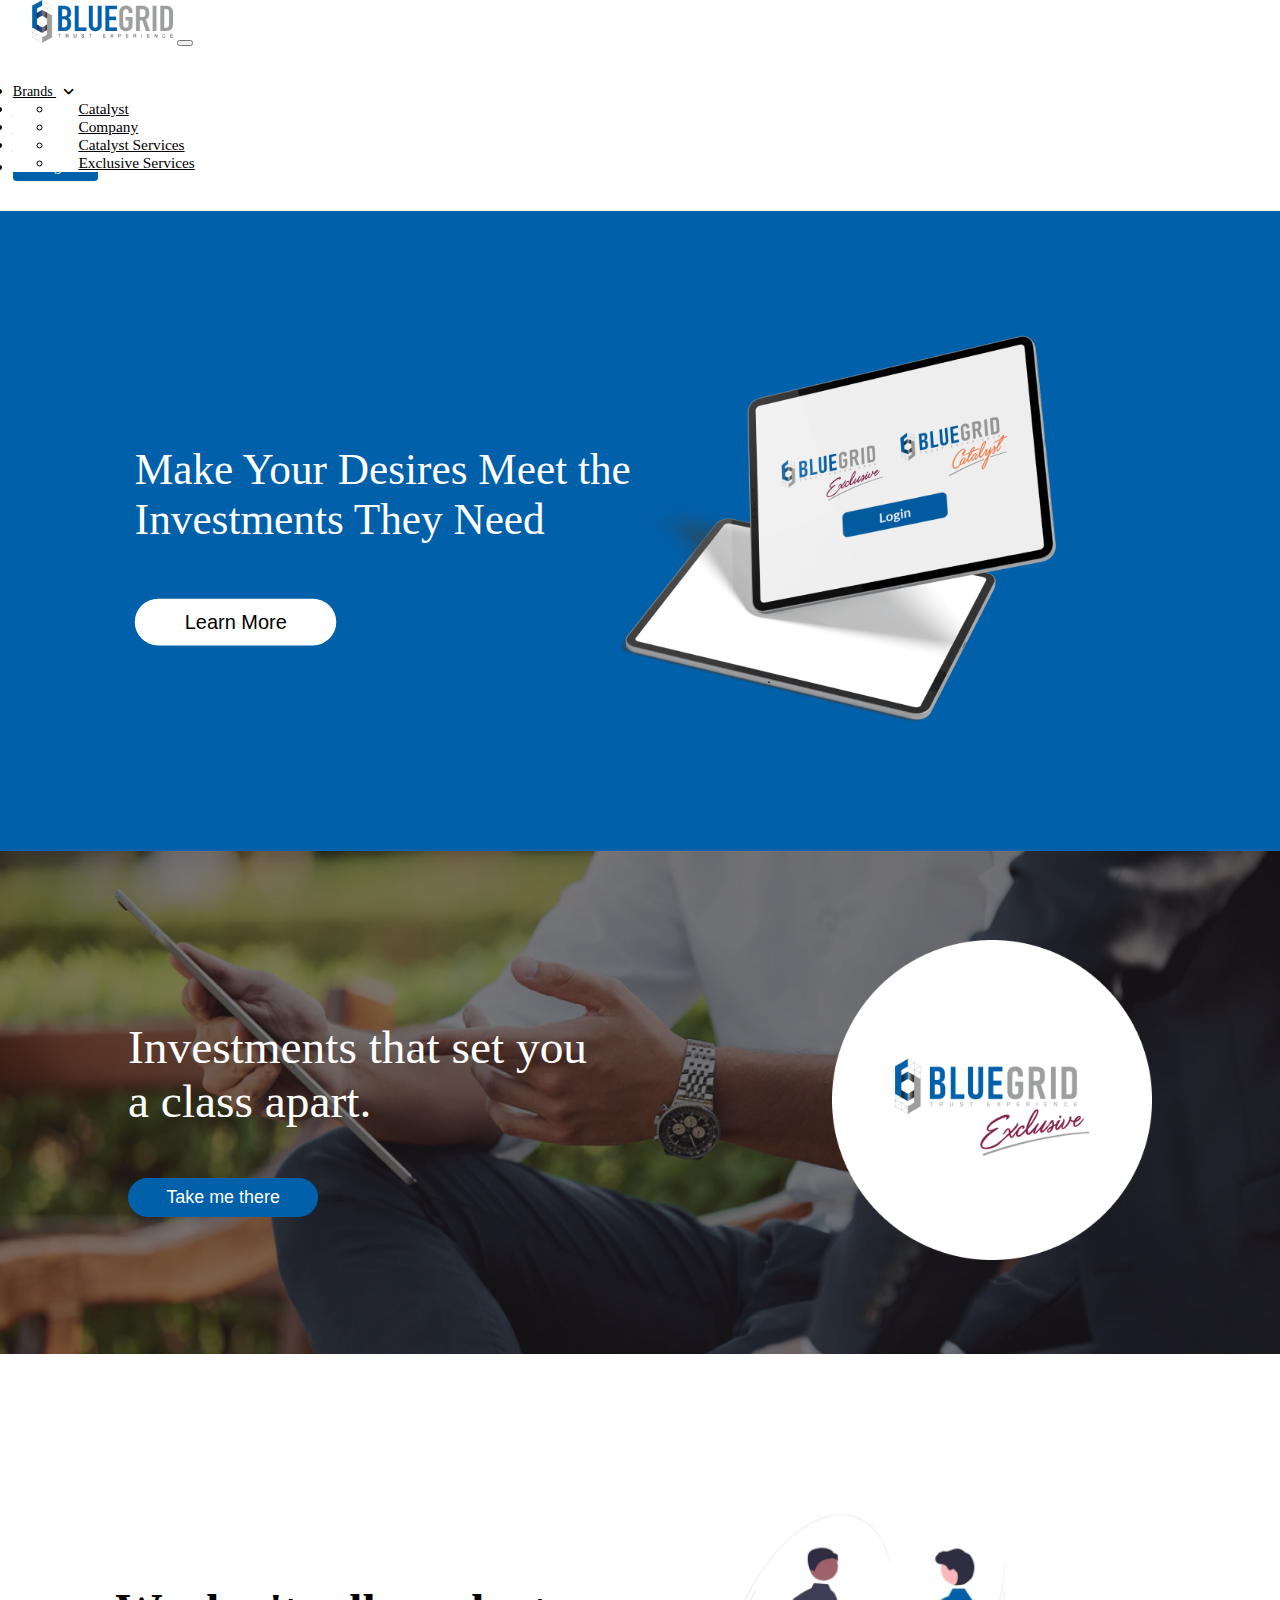
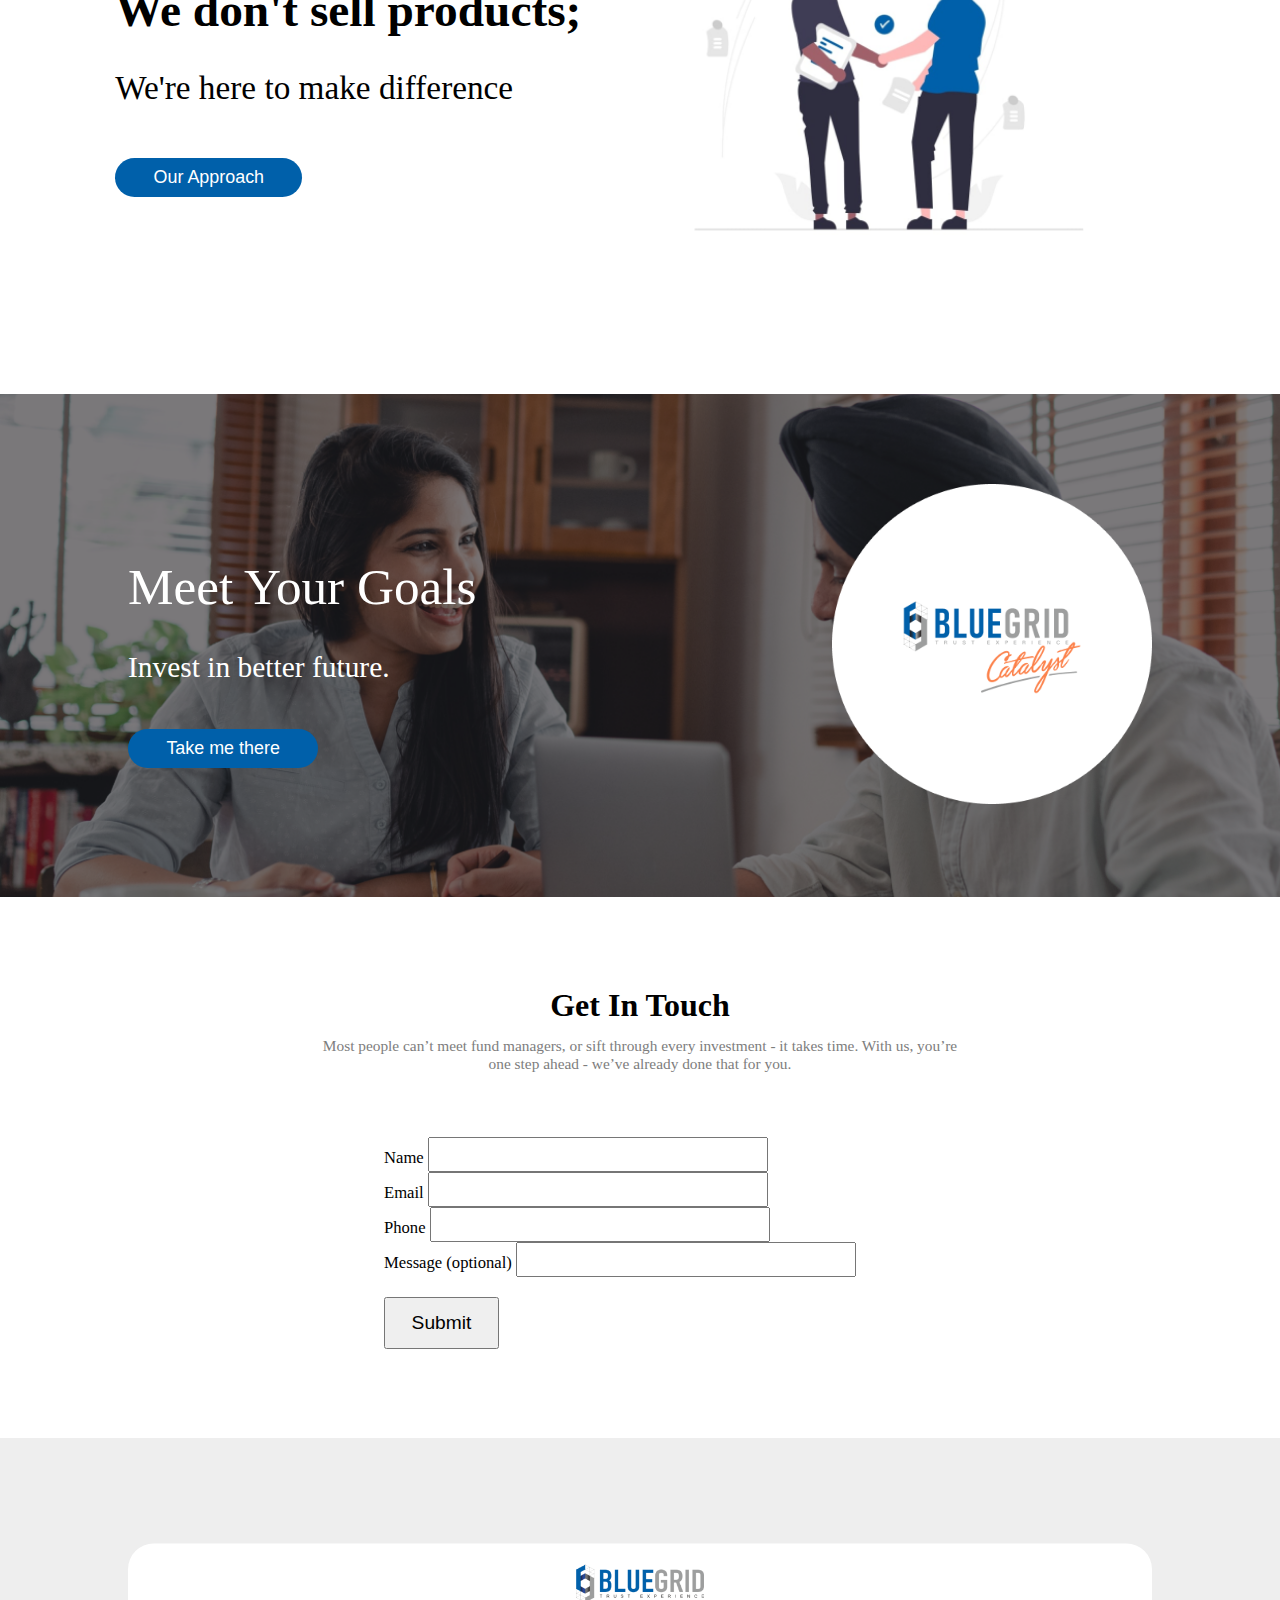
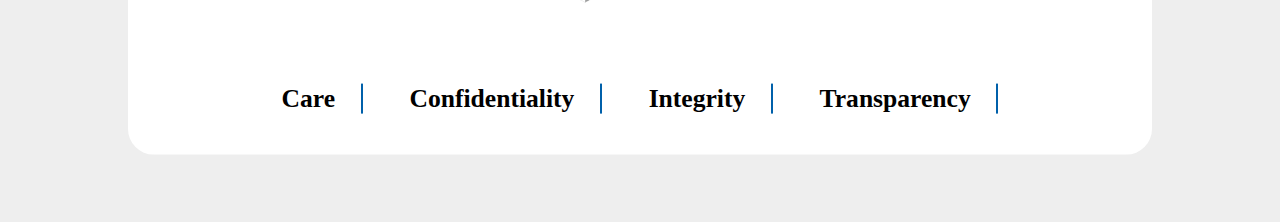
==== index.html @ 49df59da "first commit" ====
<!doctype html>
<html lang="en">
  <head>
    <meta charset="utf-8">
    <meta name="viewport" content="width=device-width, initial-scale=1">
    <title>BlueGrid</title>
    <link rel="stylesheet" href="https://cdnjs.cloudflare.com/ajax/libs/font-awesome/6.1.1/css/all.min.css">
    <link href="https://cdn.jsdelivr.net/npm/bootstrap@5.2.0-beta1/dist/css/bootstrap.min.css" rel="stylesheet" integrity="sha384-0evHe/X+R7YkIZDRvuzKMRqM+OrBnVFBL6DOitfPri4tjfHxaWutUpFmBp4vmVor" crossorigin="anonymous">
    <link rel="preconnect" href="https://fonts.googleapis.com">
    <link rel="preconnect" href="https://fonts.gstatic.com" crossorigin>
    <link href="https://fonts.googleapis.com/css2?family=Poppins:wght@400;500;600&family=Roboto:wght@400;500;700&display=swap" rel="stylesheet">
    <link rel="stylesheet" href="style.css">
  </head>
  <body>
  
    <nav class="navbar navbar-expand-lg navbar-light bg-light " style="background-color: white;">
        <div class="container-fluid">
          <a class="navbar-brand" href="index.html"><img src="logo.png" alt=""></a>
          <button class="navbar-toggler" type="button" data-bs-toggle="collapse" data-bs-target="#navbarSupportedContent" aria-controls="navbarSupportedContent" aria-expanded="false" aria-label="Toggle navigation">
            <span class="navbar-toggler-icon"></span>
          </button>
          <div class="collapse navbar-collapse" id="navbarSupportedContent">
            <ul class="navbar-nav ms-auto mb-2 mb-lg-0">
              <li class="nav-item dropdown">
                <a class="nav-link dropsetone" data-bs-toggle="dropdown" aria-current="page" href="#">Brands <i style="font-size: 1vw;padding-left: 0.5vw;" class="fa-solid fa-angle-down"></i></a>
                <ul class="dropdown-menu drop-menu dropone">
                  <li> <a class="dropdown-item" style="font-size: 1.2vw" href="pagethree.html"> Catalyst </a></li>
                  <li> <a class="dropdown-item" style="font-size: 1.2vw" href="pagetwo.html"> Exclusive </a></li>
                </ul>
              </li>
              <li class="nav-item dropdown">
                <a class="nav-link" data-bs-toggle="dropdown" href="#">About <i style="font-size: 1vw;padding-left: 0.5vw;" class="fa-solid fa-angle-down"></i></a>
                <ul class="dropdown-menu drop-menu">
                  <li> <a class="dropdown-item" style="font-size: 1.2vw" href="pagefive.html"> Company </a></li>
                  <li> <a class="dropdown-item" style="font-size: 1.2vw" href="pageeight.html"> Founder </a></li>
                </ul>
              </li>
              <li class="nav-item dropdown">
                <a class="nav-link" data-bs-toggle="dropdown" href="#">Services <i style="font-size: 1vw;padding-left: 0.5vw;" class="fa-solid fa-angle-down"></i></a>
                <ul class="dropdown-menu drop-menu">
                  <li> <a class="dropdown-item" style="font-size: 1.2vw" href="pagesix.html"> Catalyst Services </a></li>
                  <li> <a class="dropdown-item" style="font-size: 1.2vw" href="pageseven.html"> Exclusive Services </a></li>
                </ul>
              </li>
              <li class="nav-item">
                <a class="nav-link" href="pagefour.html">Get in Touch</a>
              </li>
              
              <li class="nav-item" style="margin-top: 0.3vw;">
                <a id="navbtn" href="#">Login</a>
              </li>
            </ul>

          </div>
        </div>
      </nav>


      <div class="home-section-one">
        <div class="hero-element">
          <h1>Make Your Desires Meet the<br> Investments They Need</h1>
          <button>Learn More</button>
        </div>
        <div class="hero-img">
          <img src="homehero.png" alt="">
        </div>
      </div>


      
     
    <div class="home-section-three-main">
      <div class="home-section-three">
            <div class="home-section-three-con">
              <h1>Investments that set you<br> a class apart.</h1>
              <button style="margin-top: 4%;" id="btnblue">Take me there</button>
            </div>
            <div class="home-section-three-img">
              <img style="width: 25vw;" src="img/ec.png" alt="">
            </div>
      </div>
    </div>  

      <div class="home-section-two">
        <div class="sectiontwo-element">
          <h1>We don't sell products;</h1>
          <h2>We're here to make difference</h2>
          <button id="btnblue" style="margin-top: 5%;">Our Approach</button>
        </div>
        <div class="sectiontwo-img">
          <img src="sectwoillustration.png" alt="">
        </div>
      </div>

         
    <div class="home-section-four-main">
      <div class="home-section-four">
            <div class="home-section-four-con">
              <h1>Meet Your Goals</h1>
              <h2>Invest in better future.</h2>
              <button style="margin-top: 6%;" id="btnblue">Take me there</button>
            </div>
            <div class="home-section-four-img">
              <img style="width: 25vw;" src="img/cc.png" alt="">
            </div>
      </div>
    </div>  
      
      <div class="ptwo-section-seven">
        <div>
         <h1>Get In Touch</h1>
         <p>Most people can’t meet fund managers, or sift through every investment - it takes time.
 
           With us, you’re one step ahead - we’ve already done that for you.</p>
        </div>
        <form>
         <div class="mb-3">
           <label for="exampleInputEmail1" class="form-label" style="font-size: 1.3vw;">Name</label>
           <input style="font-size: 2vw" type="text" class="form-control" id="exampleInputEmail1" aria-describedby="emailHelp">
         </div>
         <div class="mb-3">
           <label for="exampleInputPassword1" class="form-label" style="font-size: 1.3vw;">Email</label>
           <input style="font-size: 2vw" type="email" class="form-control" id="exampleInputPassword1">
         </div>
         <div class="mb-3">
          <label for="exampleInputPassword1" class="form-label" style="font-size: 1.3vw;">Phone</label>
          <input style="font-size: 2vw" type="number" class="form-control" id="exampleInputPassword1">
        </div>
        <div class="mb-3">
          <label for="exampleInputPassword1" class="form-label" style="font-size: 1.3vw;">Message (optional)</label>
          <input style="font-size: 2vw" type="text" class="form-control" id="exampleInputPassword1">
        </div>
         
         <button type="submit" style="font-size: 1.5vw;padding: 1vw 2vw 1vw 2vw; margin-top: 4%;" class="btn btn-primary">Submit</button>
       </form>
       </div>

      <footer>
        <div class="footer-white">
          <img src="logo.png" alt="">
          <div class="footer-elements">
            <h3>Care</h3>
            <h3>Confidentiality</h3>
            <h3>Integrity</h3>
            <h3>Transparency</h3>
          </div>
        </div>
      </footer>
      
    <script src="https://cdn.jsdelivr.net/npm/bootstrap@5.2.0-beta1/dist/js/bootstrap.bundle.min.js" integrity="sha384-pprn3073KE6tl6bjs2QrFaJGz5/SUsLqktiwsUTF55Jfv3qYSDhgCecCxMW52nD2" crossorigin="anonymous"></script>


    <script src="main.js" type="text/javascript"></script>
  </body>
</html>
---- style.css ----
body{
    margin: 0;
    padding: 0;
    overflow-x: hidden;
}
.navbar-nav{
    padding: 1.5vw 1vw 1.5vw 1vw;
}
.navbar-nav a{
    font-size: 1.1vw;
    margin-right: 1vw;
    color: black;
}
#navbtn{
    margin-bottom: -5%;
    background-color: #0060AA;
    color: white;
    padding: 0.5vw 2vw 0.5vw 2vw;
    text-decoration: none;
    border-radius: 0.3vw;
}


.navbar-brand img{
    width: 11vw;
    margin-left: 2.5vw;
}
.drop-menu{
    background-color: #ffffff;
    position: absolute;
    border-radius: 0px;
}
.dropsetone:hover .dropone{
    display: block;
}

.home-section-one{
    background-color: #0060AA;    
    display: flex;
    align-items: center;
    width: 100%;
    padding-left: 15%;
    height: 50vw;
}
.hero-element{
    transform: scale(1.3,1.3);
}
.hero-element h1{
    color: white;
    font-weight: 500;
    font-size: 2.6vw;
}
.hero-element button{
    background-color: white;
    border-radius: 2vw;
    padding: 0.7vw 3vw 0.7vw 3vw;
    border: none;
    font-size: 1.2vw;
    margin-top: 5%;
}
.dropdown-item{
    padding: 1vw 2vw 1vw 2vw;
}
.hero-img img{
    width: 40vw;
    transform: scale(1.3,1.3);
}

.home-section-two{
    display: flex;
    align-items: center;
    width: 100%;
    padding-left: 9%;
    height: 50vw;
}
.sectiontwo-element h1{
    font-size: 3.7vw;
}
.sectiontwo-element h2{
    font-size: 2.6vw;
    font-weight: 400;
}
.sectiontwo-img img{
    width: 40vw;
    margin-left: 10%;
}
.home-section-three-main{
    background-image: url("img/h1img.png");
    background-size: cover;
}
.home-section-three{
    display: flex;
    justify-content: space-between;
    width: 80%;
    align-items: center;
    margin: auto;
    padding: 7vw 0vw 7vw 0vw;
}
.home-section-three-con h1{ 
    font-size: 3.7vw;
    font-weight: 500;
    color: white;
}


.home-section-four-main{
    background-image: url("img/h2img.png");
    background-size: cover;
}
.home-section-four{
    display: flex;
    justify-content: space-between;
    width: 80%;
    align-items: center;
    margin: auto;
    padding: 7vw 0vw 7vw 0vw;
}
.home-section-four-con h1{ 
    font-size: 4vw;
    font-weight: 500;
    color: white;
}
.home-section-four-con h2{ 
    font-size: 2.3vw;
    font-weight: 400;
    color: white;

}


#btnblue{
    background-color: #0060AA;
    color: white;
    border-radius: 2vw;
    padding: 0.7vw 3vw 0.7vw 3vw;
    border: none;
    font-size: 1.4vw;
    margin-top: 1.5%;
}
footer{
    background-color: #EEEEEE;
    width: 100%;
    height: 30vw;
}
.footer-white{
    background-color: white;
    width: 80%;
    height: 55%;
    margin: auto;
    transform: translateY(50%);
    border-radius: 2vw;
}
.footer-white img{
    margin-left: 50%;
    transform: translateX(-50%);
    width: 10vw;
    margin-top: 2%;
}
.footer-elements{
    display:flex;
    justify-content: space-between;
    width: 70%;
    margin: auto;
    margin-top: 5%;
}
.footer-elements h3{
    font-size: 2vw;
    border-right: 0.2vw solid #0060AA;
    padding-right: 2vw;
}

/*=============================PAGE TWO=================*/

.ptwo-section-one{
    display: flex;
    align-items: center;
    height: 50vw;
}
.ptwo-one-elements{
    margin-left: 5%;
}
.ptwo-img-one img{
    width: 35vw;
}
.ptwo-one-elements h1{
    font-size: 2.8vw;
    line-height: 4.5vw;
}

.ptwo-section-four{
    display: flex;
    align-items: center;
    height: 50vw;
    margin-left: 15%;
}
.ptwo-section-four-elements h1{
    font-size: 3vw;
    font-weight: 700;
    font-family: "Poppins";
}
.ptwo-section-four-elements p{
    font-size: 1.4vw;
    font-weight: 400;
    font-family: "Poppins";
}
.ptwo-section-four-img img{
    width: 20vw;
    margin-left: 45%;
}

.ptwo-section-five{
    display: flex;
    margin: 0;
    align-items: center;
}
.ptwo-section-five-img img{
    width: 50vw;
    margin: 0;
}
.ptwo-section-five-elements{
    margin-left: 5%;
}
.ptwo-section-five-elements svg{
    width: 30vw;
    margin-left: 12%;
}

.ptwo-section-seven{
    text-align: center;
    padding-top: 7%;
    padding-bottom: 7%;
}

.ptwo-section-seven form{
    width: 40%;
    text-align: left;
    margin: auto;
    margin-top: 5%;
}

.ptwo-section-seven h1{
    font-size: 2.5vw;
    margin: auto;
}
.ptwo-section-seven p{
    font-size: 1.2vw;
    width: 50%;
    color: #7d7d7d;
    margin: auto;
    padding-top: 1vw;
}


/*===================PAGE THREEE======================*/

.p3-section-one{
    background-image: url(img/p3headimg.png);
    background-size: cover;
    padding-top: 20%;
    padding-left: 8%;
    padding-bottom: 7%;
}
.p3-section-one h1{
    color: white;
    font-size: 4.5vw;
}
.p3-section-one h3{
    color: white;
    font-size: 3.1vw;
    font-weight: 400;
}

.p3-section-two{
    display: flex;
    justify-content: space-around;
    align-items: center;
    height: 55vw;
    width: 80%;
    margin-left: 10%;
}
.p3-two-elements h1{
    font-size: 3vw;
    margin-top: -10%;
    font-weight: 700;
    font-family: "Poppins";
}
.p3-two-elements p{
    font-size: 1.4vw;
    margin-top: 5%;
    font-family: "Poppins";
    font-weight: 400;
}

.p3-two-img img{
    width: 20vw;
}

.p3-section-three{
    display: flex;
    align-items: center;
}
.p3-three-elements svg{
    margin-left: 10%;
    z-index: 100;
    width: 35vw;
}
.p3-three-elements{
    margin-top: 15%;
    margin-bottom: 20%;
}
.p3-three-img{
    z-index: -1;
    width: 80%;
   
}
.p3-three-img img{
    width: 100%;
    height: 100vh;
}
.p3-section-four{
    background-image: url(img/p3footimg.png);
    background-size: cover;
    padding-bottom: 25%;
    padding-left: 8%;
    padding-top: 9%;
}
.p3-section-four h1{
    font-size: 3.8vw;
    color: white;
}

/*=============PAGEFOUR==================*/
.p4-section-one{
    height: 42vw;
}
.p4-section-one h1{
    font-size: 3.8vw;
    text-align: center;
    padding-top: 10%;
    font-weight: 700;
}

.p4-section-two{
    display: flex;
    justify-content: space-between;
    width: 100%;
    height: 40vw;
}
.p4-two-elements{
    width: 40%;
    background-color: #F8F8FB;
    padding-left: 5%;
    padding-top: 5%;
}
.p4-two-elements h4{
    font-size: 1vw;
    margin-top: 2vw;
}
.p4-two-elements h1{
    font-size: 2.8vw;
    font-weight: 700;
    margin-bottom: 10%;
}
.p4-two-elements input{
    background: none;
    border: none;
    border-bottom: 0.1vw solid black;
    outline: none;
    width: 80%;
    font-size: 1vw;
}
.p4-two-img{
    background-image: url(img/p4twoimg.png);
    background-size: cover;
    width: 60%;
    padding: 3%;
}
#contactbtn{
    background: none;
    font-size: 1.5vw;
    padding: 0.5vw 2.8vw 0.5vw 2.8vw;
    border: 2px solid black;
    border-radius: 100px;
    margin-top: 10%;
}
.p4-two-img h1{
    font-size: 3.2vw;
    color: white;
}
.p4-two-img h3{
    font-size: 2.4vw;
    color: white;
    font-weight: 400;
}

.p4-section-three{
    display: flex;
    width: 100%;
    align-items: center;
}
.p4-secthree-one{
    width: 45%;
}
.p4-secthree-two{
    width: 55%;
}


.p4-section-four{
    display: flex;
    width: 100%;
    align-items: center;
}
.p4-secfour-one{
    width: 45%;
}
.p4-secfour-one a{
   margin-top: 21%;
   margin-left: 6.8%;
    position: absolute;
    font-size: 1vw;
    color: white;
}
.p4-secfour-two{
    width: 55%;
}

/*==============PAGE FIVE=================*/

.p5-section-one{
    background-color: #0060AA;
    color: white;
    
    
}
.secp5one{
    display: flex;
    align-items: center;
    justify-content: space-between;
    height: 42vw;
    width: 85%;
    margin: auto;
}
.p5-one-elements h1{
    font-size: 3.5vw;
    font-family: "Poppins";

}

.p5-one-elements p{
    font-size: 1.3vw;
    margin-top: 5%;
    font-family: "Poppins";
}
.p5-one-img img{
    width: 40vw;
}

.p5-section-two{
    display: flex;
    height: 49vw;
    align-items: center;
}

.p5-two-img{
    height: 100%;
    width: 50%;
    background-image: url(img/p5twoimg.png);
    background-size: cover;
}
.p5-two-elements{
    margin-left: 5%;
}
.p5-two-elements h1{
    font-size: 3.4vw;
    font-weight: 700;
}
.p5-two-elements p{
    font-size: 1.3vw;
    padding-top: 5%;
    font-family: "Poppins";
}

.p5-section-three{
    background-color: #0060AA;
    
}

.p5-section-three h1{
    font-size: 4vw;
    text-align: center;
    padding-top: 7%;
    color: white;
}

.p5-section-three p{
    font-size: 1.5vw;
    text-align: center;
    padding-bottom: 5%;
    color: white;
}

.p5-section-three h3{
    font-size: 1.5vw;
    text-align: center;
}

.p5-three-one{
    display: flex;
    justify-content: space-between;
    width: 80%;
    margin: auto;
    padding-bottom: 5%;
}
.p5-three-one h3{
   font-size: 1.5vw;
   font-weight: 600;
   margin-top: 5%;
   color: gray;
}
.p5-three-one h1{
    font-size: 3.5vw;
    font-weight: 600;
    color: #0060AA;
 }
.p5-three-one div p{
    font-size: 1.24vw;
    text-align: center;
    margin-top: 6%;
    color: gray;
}
.p5-three-one div{
    background-color: white;
    width: 45%;
    padding: 5% 0% 3% 0%;
    border-radius: 5vw;
}

.p5-three-one svg{
   margin-left: 50%;
   transform: translateX(-50%);
   width: 40%;
}

/*=====================PAGE SIX==========================*/

.p6-section-one{
    display: flex;
    align-items: center;
    justify-content: center;
    padding-bottom: 10%;
}
.p6-one-elements h1{
    font-size: 3.4vw;
    font-weight: 700;
}
.p6-one-elements h2{
    font-size: 2.5vw;
}
.p6-one-img img{
    width: 40vw;
}



.p6-last-one{
    display: flex;
}

.p6-last-one div{
    background-color: #0060AA;
   
    width: 40%;
}

.p6-last-one div h1{
    text-align: center;
    font-size: 1.5vw;
}

.p6-last-one div h4{
    font-size: 1.2vw;
}



/*-===================PAGE SEVEN===============*/

.p7-section-one{
    display: flex;
    align-items: center;
    justify-content: center;
    padding-bottom: 10%;
}
.p7-one-elements h1{
    font-size: 3.4vw;
    font-weight: 700;
}
.p7-one-elements h2{
    font-size: 2.5vw;
}
.p7-one-elements p{
    font-size: 1.5vw;
    margin-top: 5%;
}
.p7-one-img img{
    width: 30vw;
    margin-left: 15%;
}
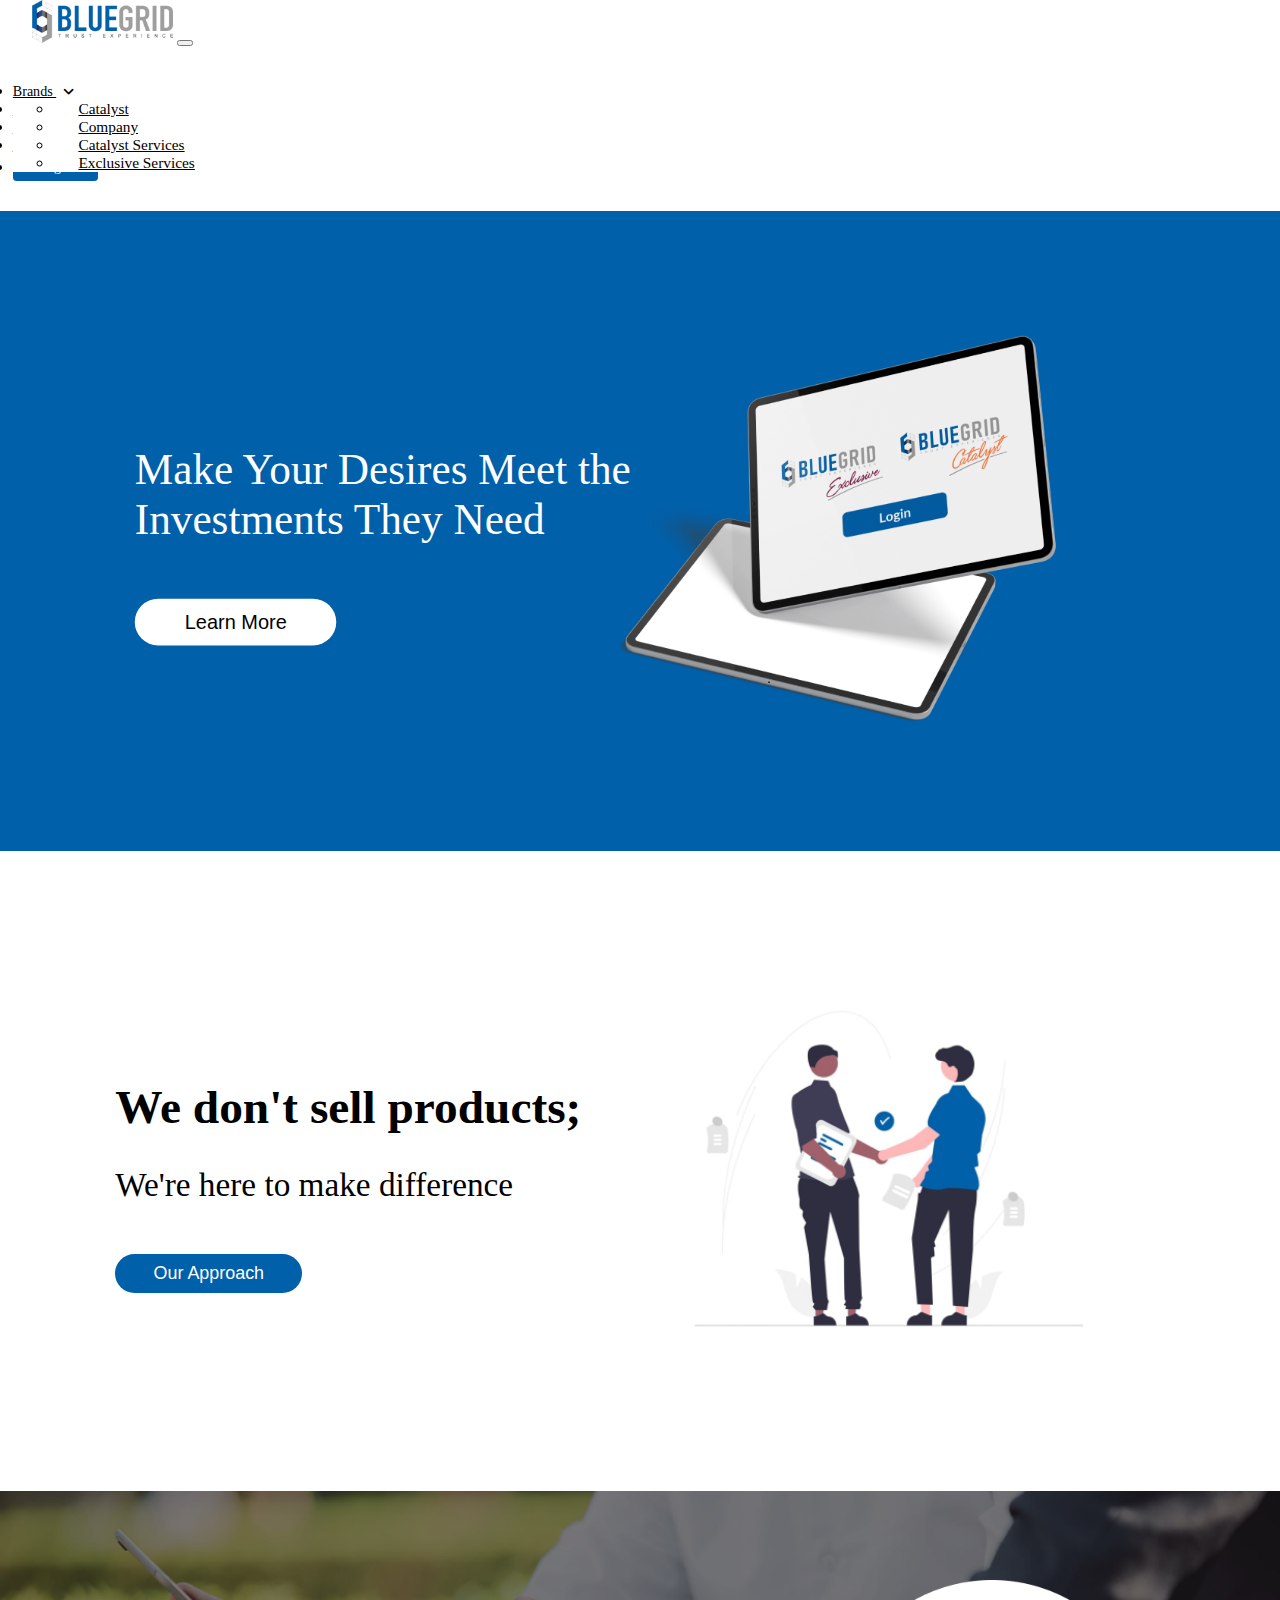
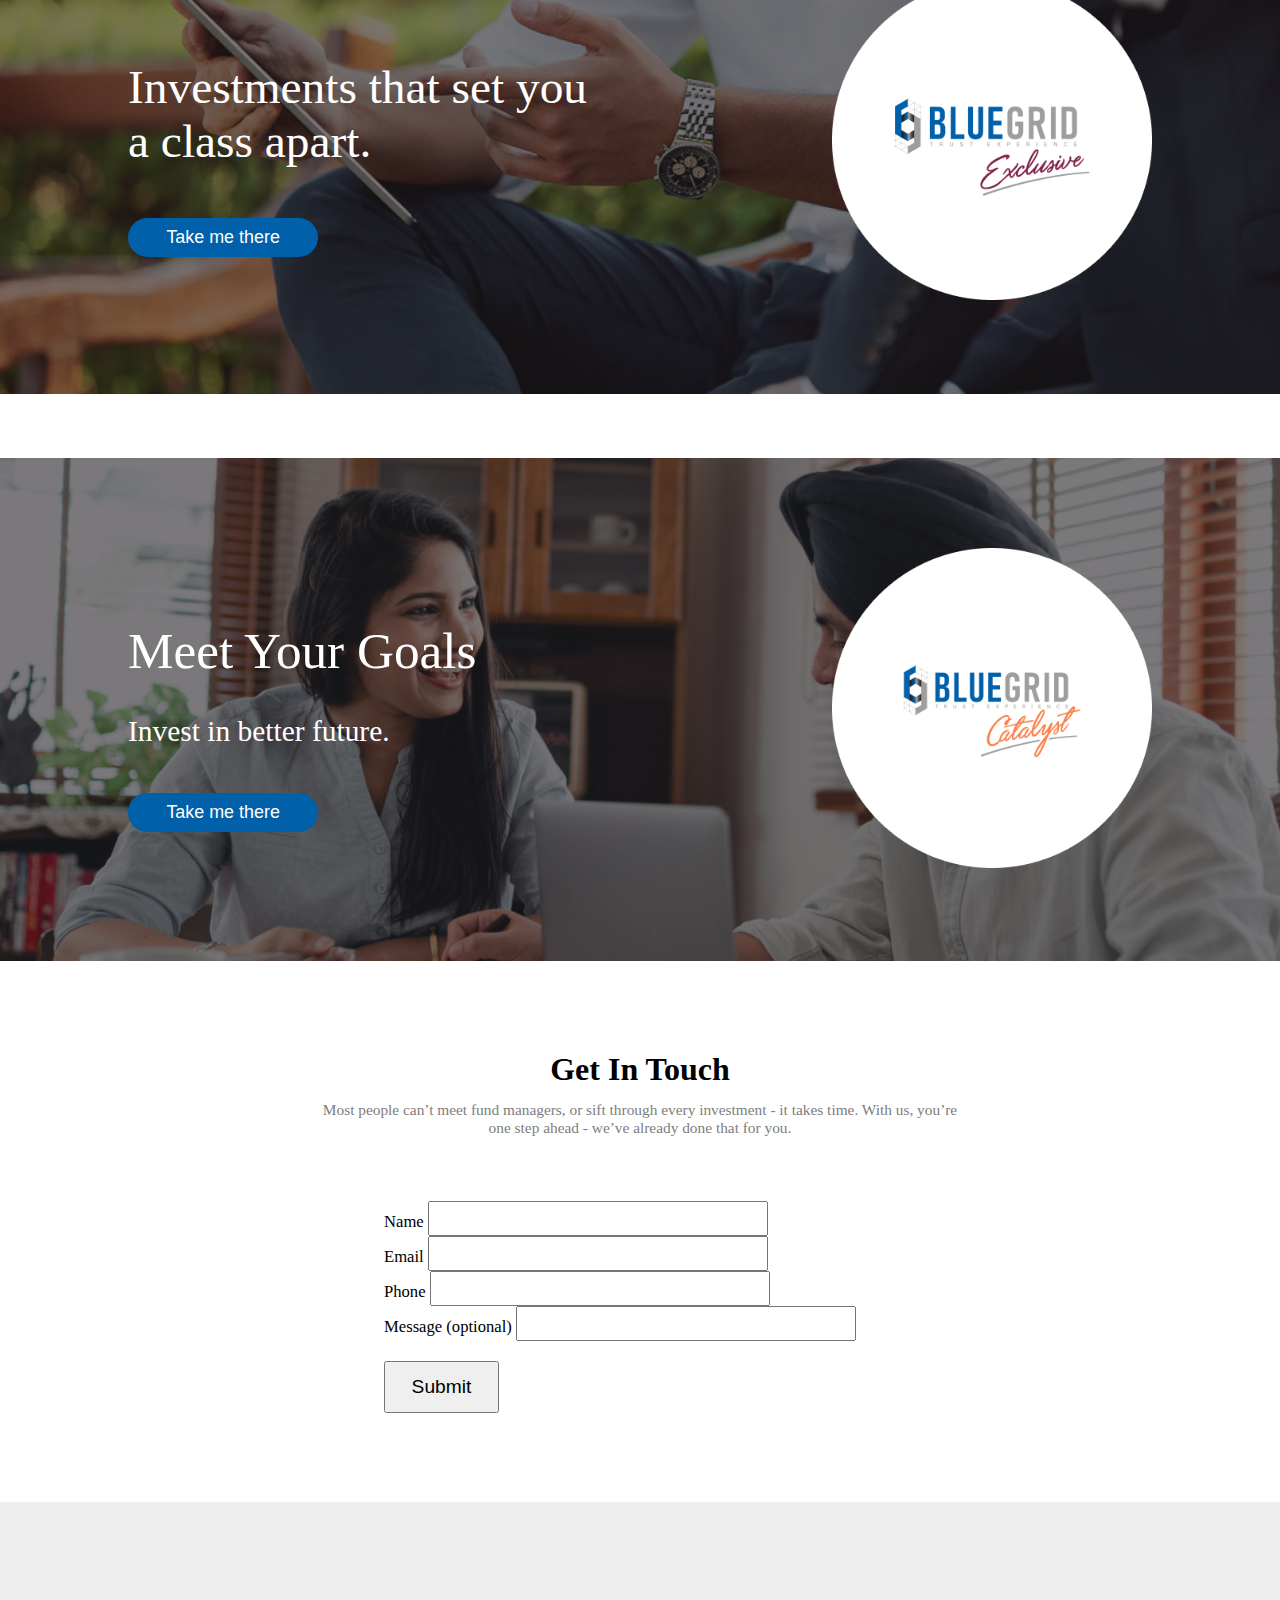
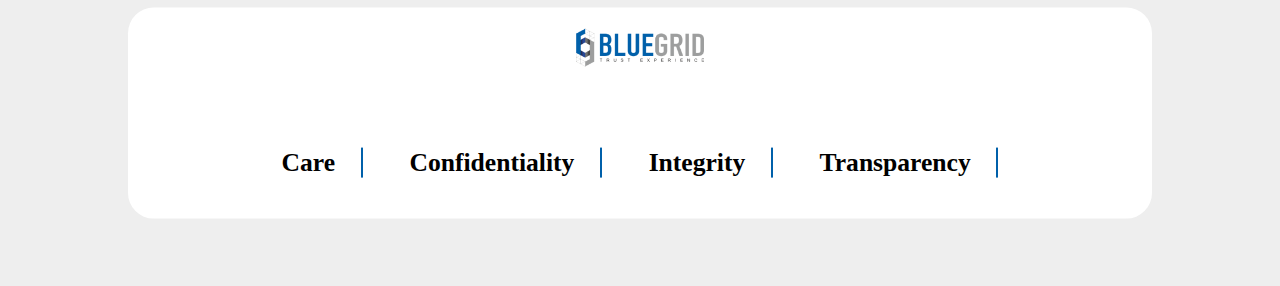
==== commit 106dfe2f: "first commit" ====
--- a/index.html
+++ b/index.html
@@ -67,7 +67,16 @@
         </div>
       </div>
 
-
+      <div class="home-section-two">
+        <div class="sectiontwo-element">
+          <h1>We don't sell products;</h1>
+          <h2>We're here to make difference</h2>
+          <button id="btnblue" style="margin-top: 5%;">Our Approach</button>
+        </div>
+        <div class="sectiontwo-img">
+          <img src="sectwoillustration.png" alt="">
+        </div>
+      </div>
       
      
     <div class="home-section-three-main">
@@ -82,19 +91,10 @@
       </div>
     </div>  
 
-      <div class="home-section-two">
-        <div class="sectiontwo-element">
-          <h1>We don't sell products;</h1>
-          <h2>We're here to make difference</h2>
-          <button id="btnblue" style="margin-top: 5%;">Our Approach</button>
-        </div>
-        <div class="sectiontwo-img">
-          <img src="sectwoillustration.png" alt="">
-        </div>
-      </div>
+      
 
          
-    <div class="home-section-four-main">
+    <div class="home-section-four-main" style="margin-top: 5%;">
       <div class="home-section-four">
             <div class="home-section-four-con">
               <h1>Meet Your Goals</h1>
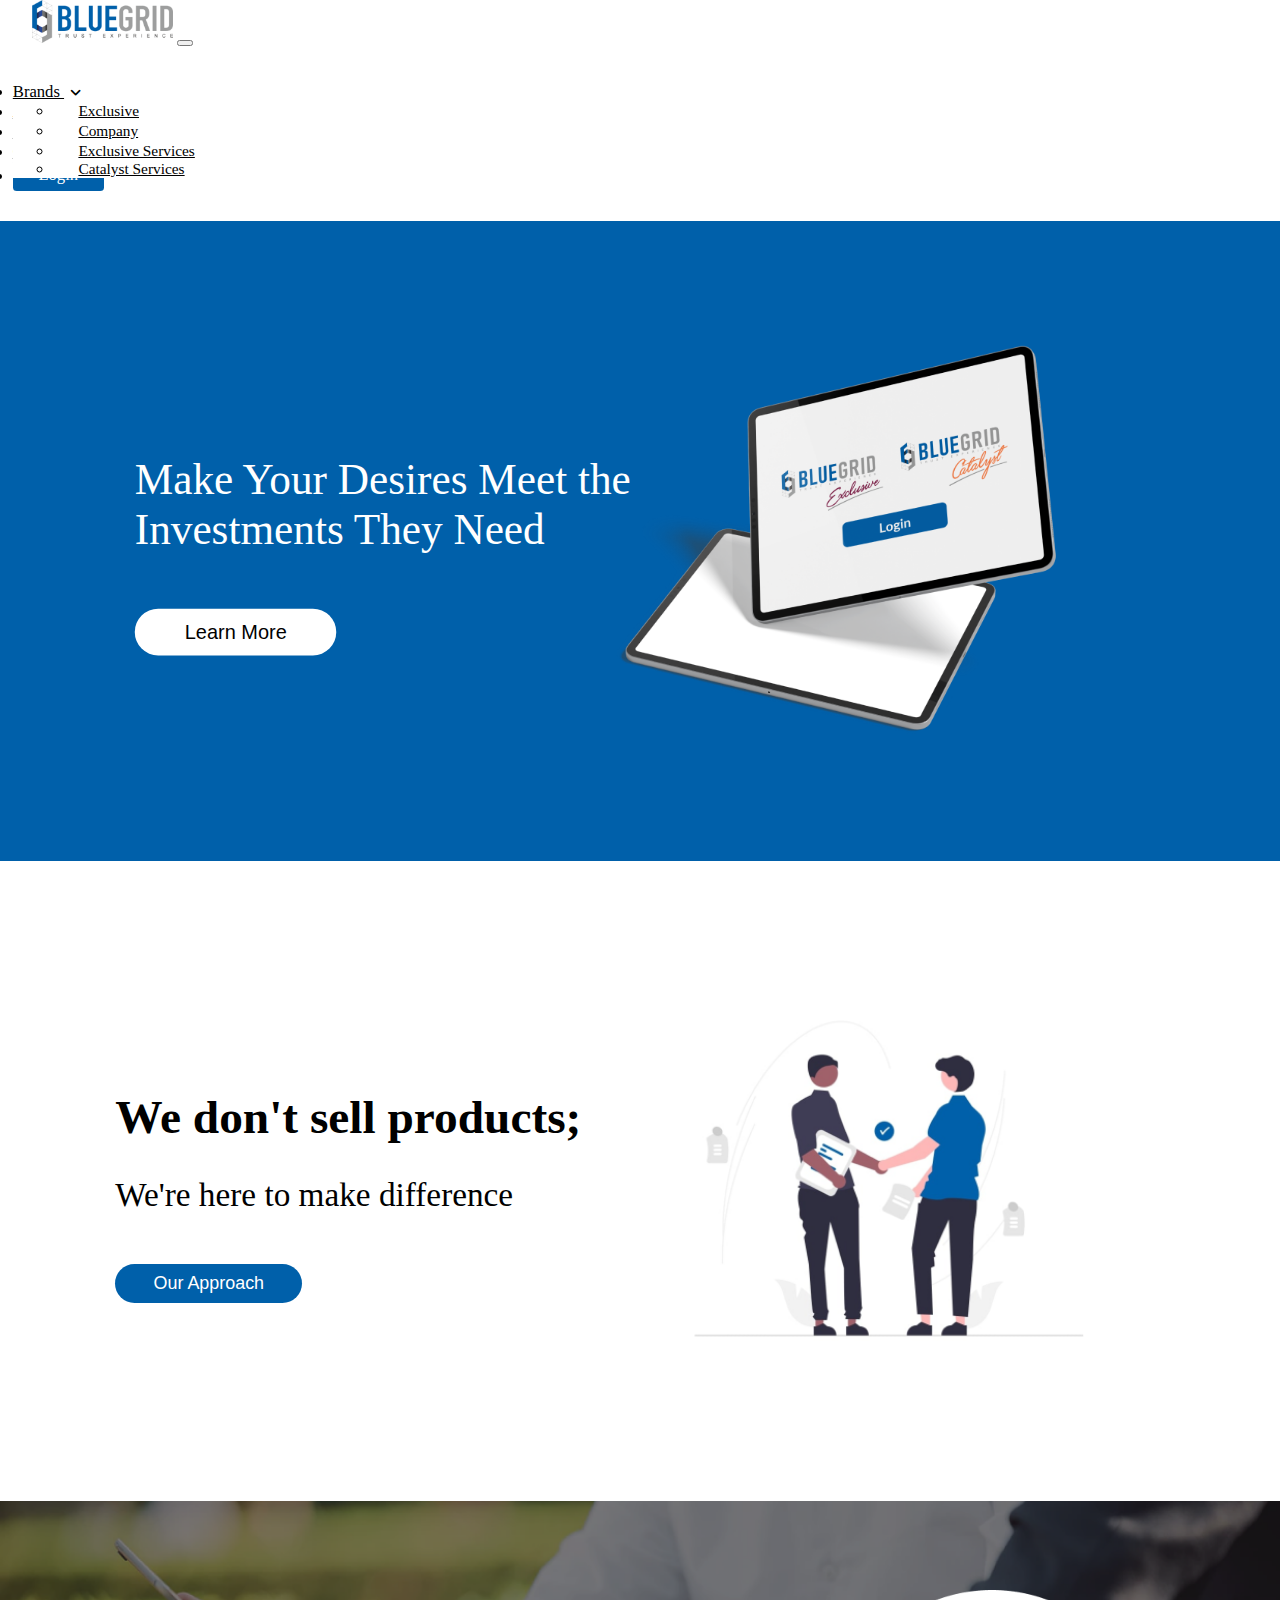
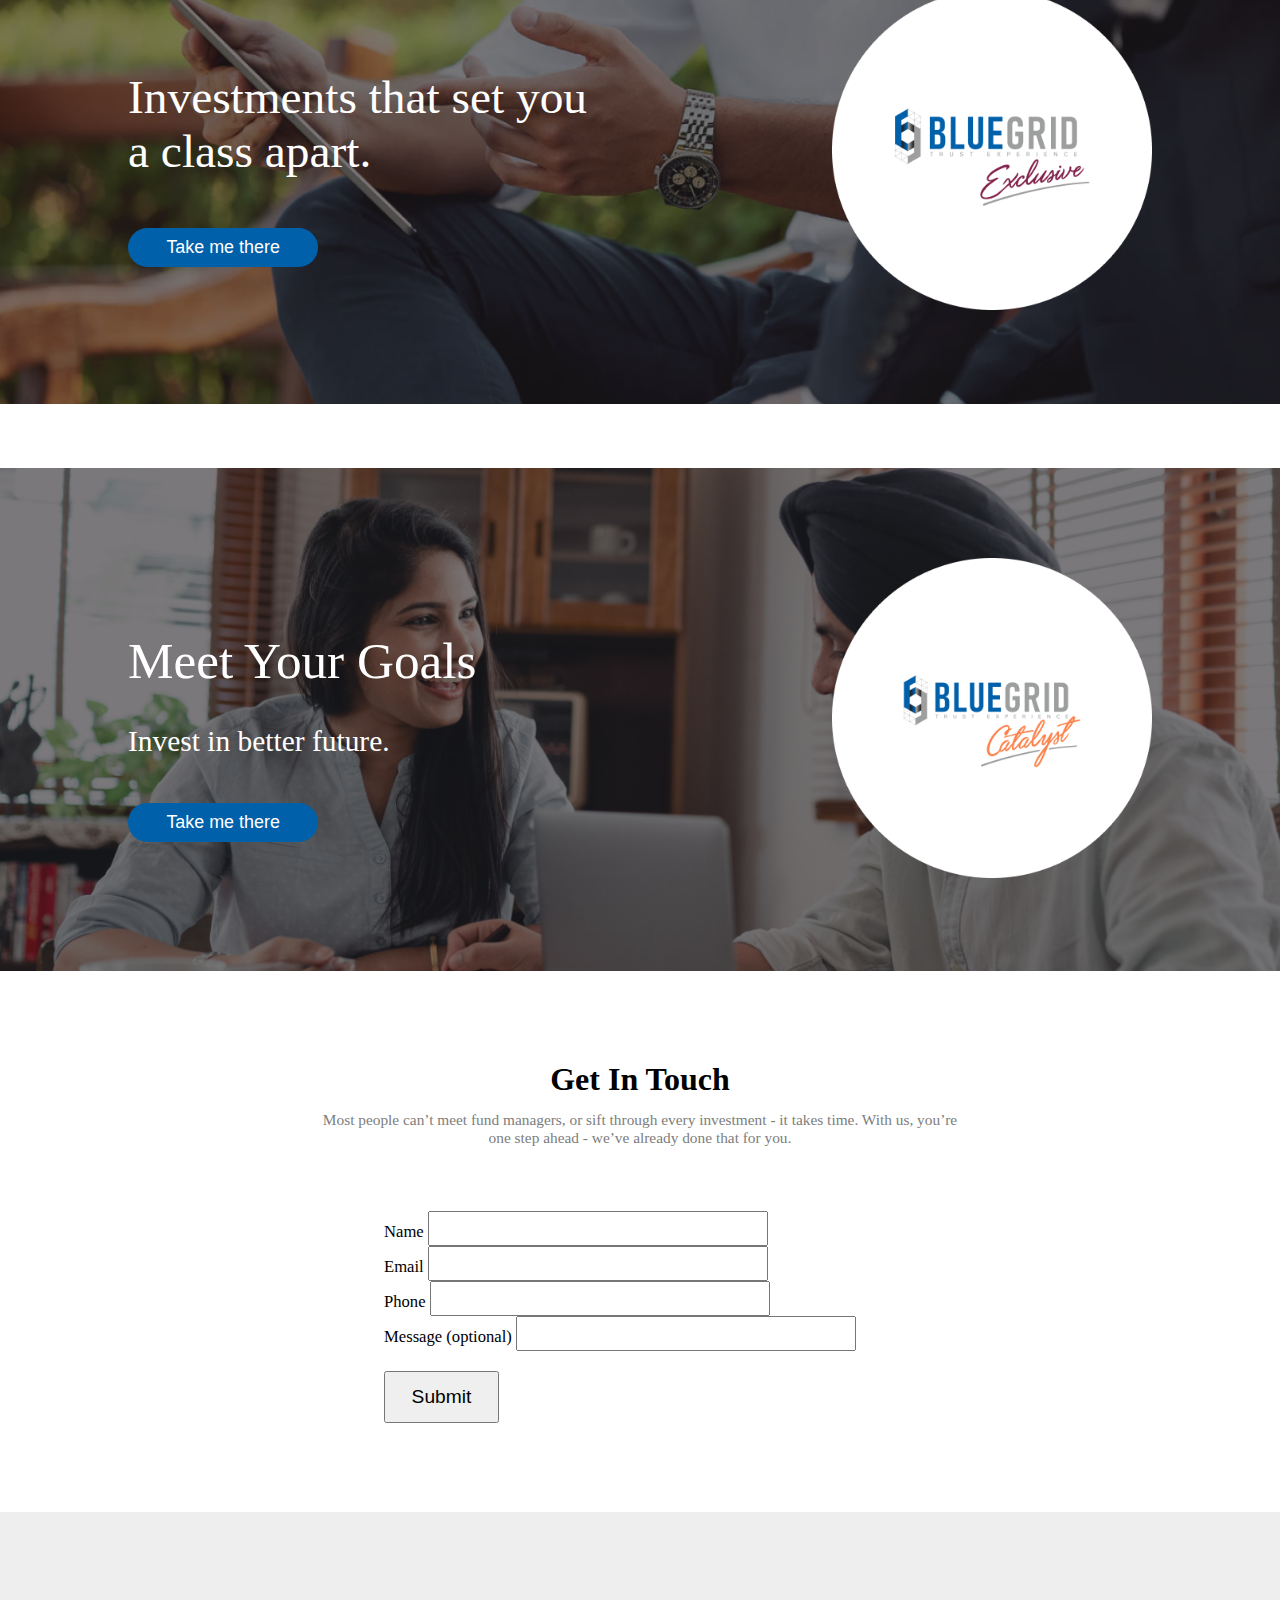
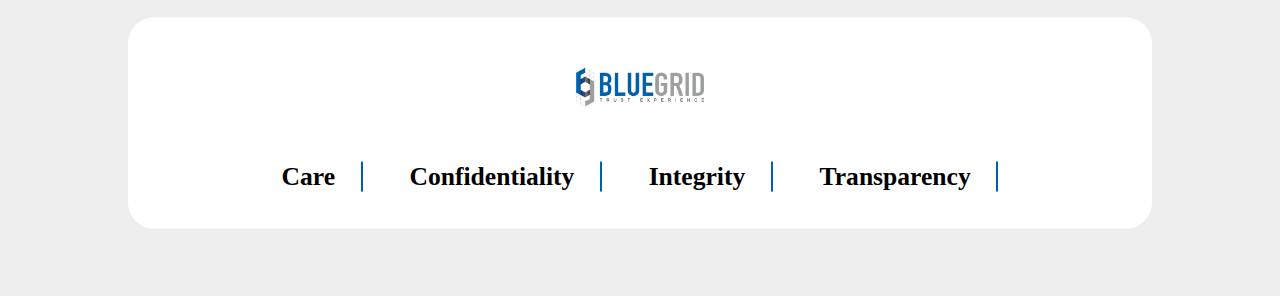
==== commit 8a57146c: "first commit" ====
--- a/index.html
+++ b/index.html
@@ -25,8 +25,8 @@
               <li class="nav-item dropdown">
                 <a class="nav-link dropsetone" data-bs-toggle="dropdown" aria-current="page" href="#">Brands <i style="font-size: 1vw;padding-left: 0.5vw;" class="fa-solid fa-angle-down"></i></a>
                 <ul class="dropdown-menu drop-menu dropone">
+                  <li> <a class="dropdown-item" style="font-size: 1.2vw" href="pagetwo.html"> Exclusive </a></li>
                   <li> <a class="dropdown-item" style="font-size: 1.2vw" href="pagethree.html"> Catalyst </a></li>
-                  <li> <a class="dropdown-item" style="font-size: 1.2vw" href="pagetwo.html"> Exclusive </a></li>
                 </ul>
               </li>
               <li class="nav-item dropdown">
@@ -39,8 +39,8 @@
               <li class="nav-item dropdown">
                 <a class="nav-link" data-bs-toggle="dropdown" href="#">Services <i style="font-size: 1vw;padding-left: 0.5vw;" class="fa-solid fa-angle-down"></i></a>
                 <ul class="dropdown-menu drop-menu">
+                  <li> <a class="dropdown-item" style="font-size: 1.2vw" href="pageseven.html"> Exclusive Services </a></li>
                   <li> <a class="dropdown-item" style="font-size: 1.2vw" href="pagesix.html"> Catalyst Services </a></li>
-                  <li> <a class="dropdown-item" style="font-size: 1.2vw" href="pageseven.html"> Exclusive Services </a></li>
                 </ul>
               </li>
               <li class="nav-item">
--- a/style.css
+++ b/style.css
@@ -7,7 +7,7 @@
     padding: 1.5vw 1vw 1.5vw 1vw;
 }
 .navbar-nav a{
-    font-size: 1.1vw;
+    font-size: 1.3vw;
     margin-right: 1vw;
     color: black;
 }
@@ -154,14 +154,14 @@
     margin-left: 50%;
     transform: translateX(-50%);
     width: 10vw;
-    margin-top: 2%;
+    margin-top: 4.9%;
 }
 .footer-elements{
     display:flex;
     justify-content: space-between;
     width: 70%;
     margin: auto;
-    margin-top: 5%;
+    margin-top: 2.5%;
 }
 .footer-elements h3{
     font-size: 2vw;
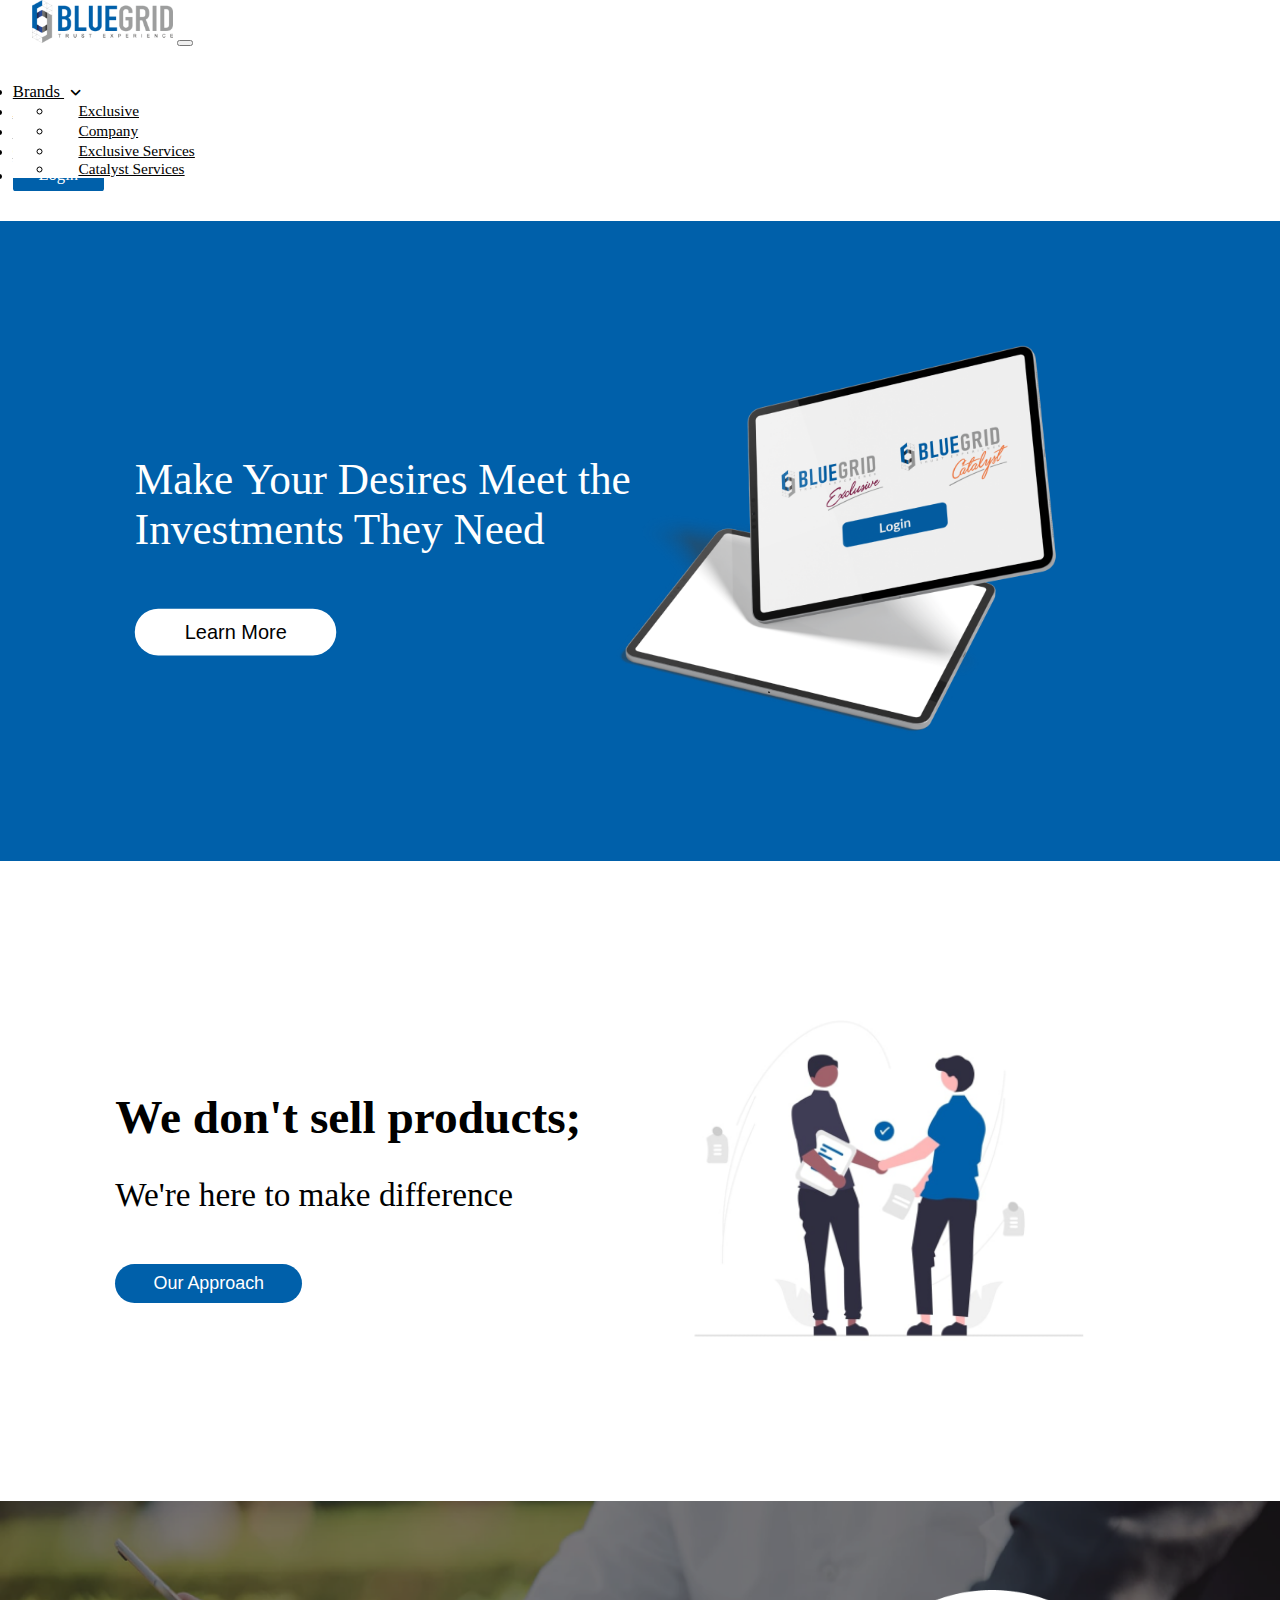
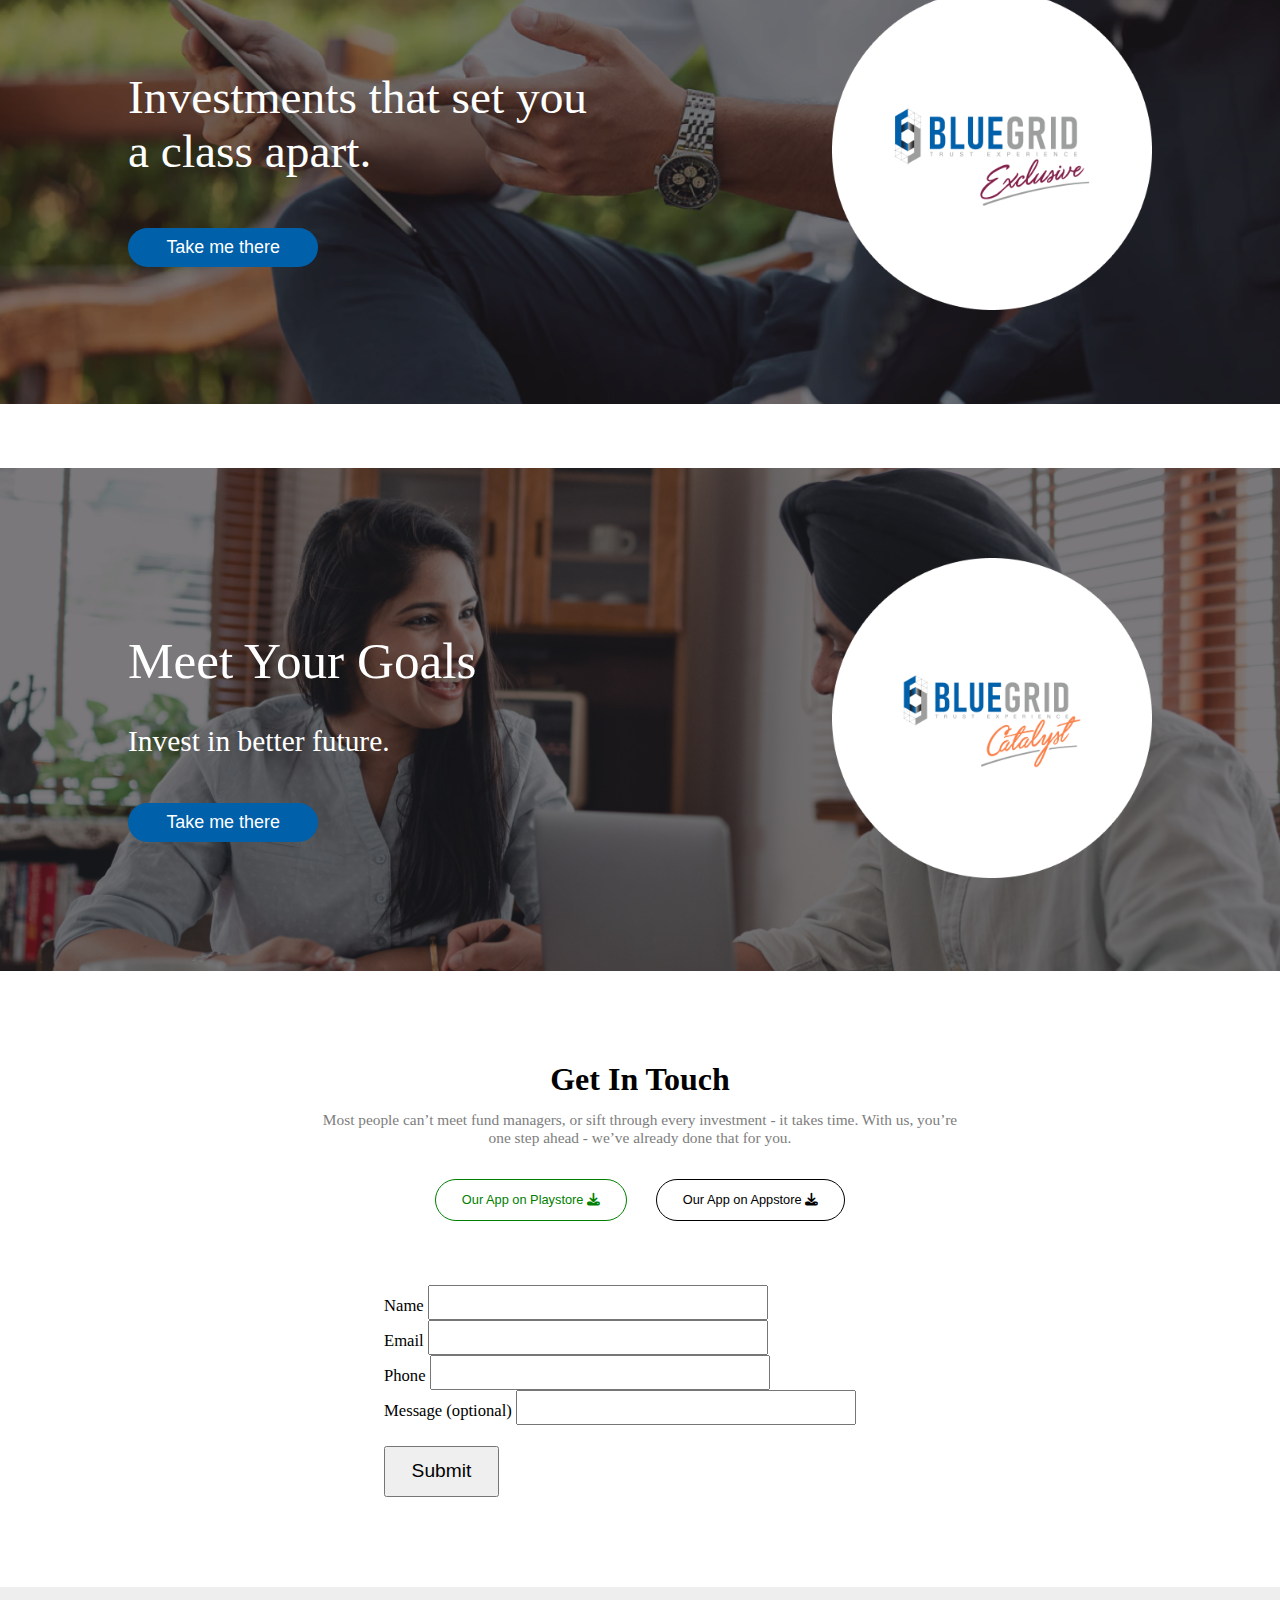
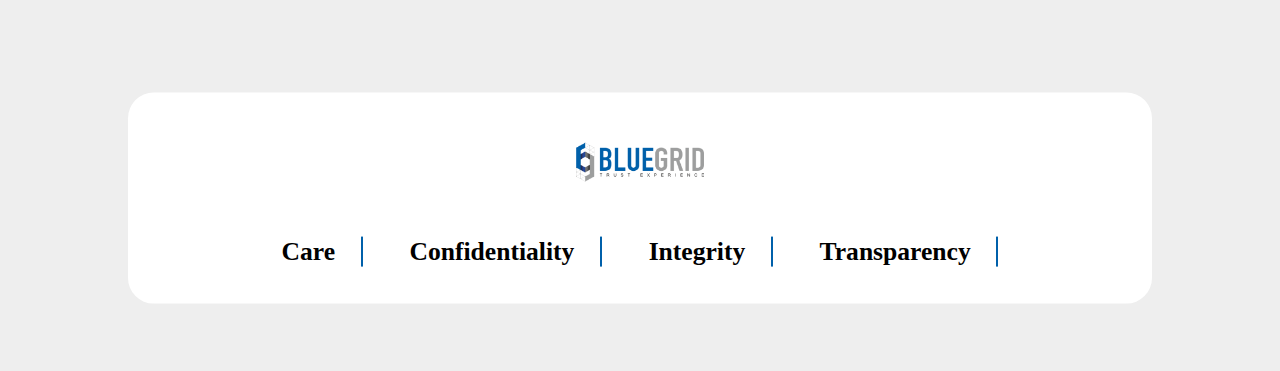
==== commit fbc941a8: "first commit" ====
--- a/index.html
+++ b/index.html
@@ -113,6 +113,8 @@
          <p>Most people can’t meet fund managers, or sift through every investment - it takes time.
  
            With us, you’re one step ahead - we’ve already done that for you.</p>
+           <a href="https://play.google.com/store/apps/details?id=bluegrid.financial.solutions&hl=en_NZ&gl=US"><button id="appinstall">Our App on Playstore <i class="fa-solid fa-download"></i></button></a>
+           <a style="margin-left: 2vw;" href="https://apps.apple.com/us/app/bluegrid-financial/id1534010898"><button id="appinstallapple">Our App on Appstore <i class="fa-solid fa-download"></i></button></a>
         </div>
         <form>
          <div class="mb-3">
--- a/style.css
+++ b/style.css
@@ -17,10 +17,29 @@
     color: white;
     padding: 0.5vw 2vw 0.5vw 2vw;
     text-decoration: none;
-    border-radius: 0.3vw;
-}
-
-
+    border-radius: 0.2vw;
+}
+
+#appinstall{
+    background-color: transparent;
+    border: none;
+    border: 1px solid green;
+    color: green;
+    padding: 1vw 2vw 1vw 2vw;
+    border-radius: 2vw;
+    font-size: 1vw;
+    margin-top: 2.5%;
+}
+#appinstallapple{
+    background-color: transparent;
+    border: none;
+    border: 1px solid black;
+    color: black;
+    padding: 1vw 2vw 1vw 2vw;
+    border-radius: 2vw;
+    font-size: 1vw;
+    margin-top: 2.5%;
+}
 .navbar-brand img{
     width: 11vw;
     margin-left: 2.5vw;
@@ -339,7 +358,19 @@
     padding-top: 10%;
     font-weight: 700;
 }
-
+.p4-section-one-socials{
+    text-align: center;
+    margin-top: 5%;
+}
+.p4-section-one-socials button{
+    height: 5vw;
+    width: 5vw;
+    border-radius: 50%;
+    margin-left: 1vw;
+    background-color: transparent;
+    border: 0.2vw solid black;
+    font-size: 1.5vw;
+}
 .p4-section-two{
     display: flex;
     justify-content: space-between;
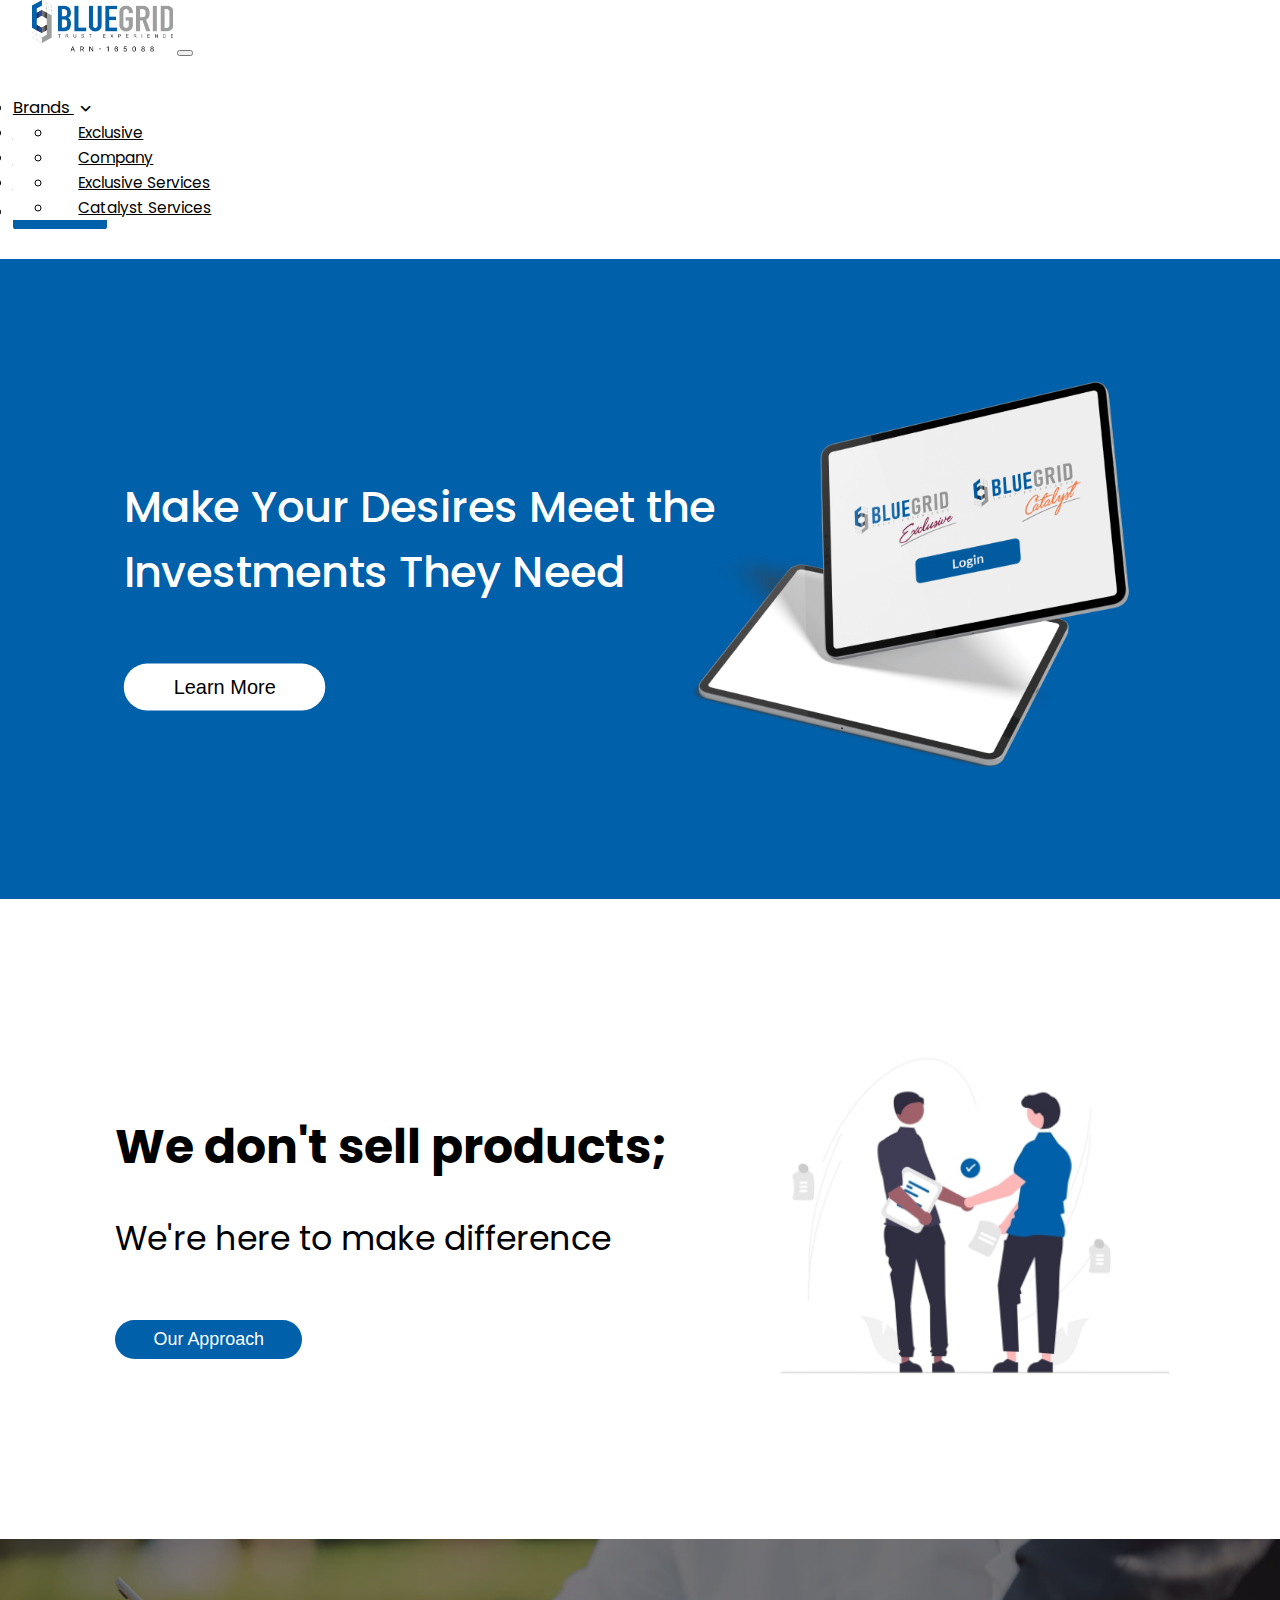
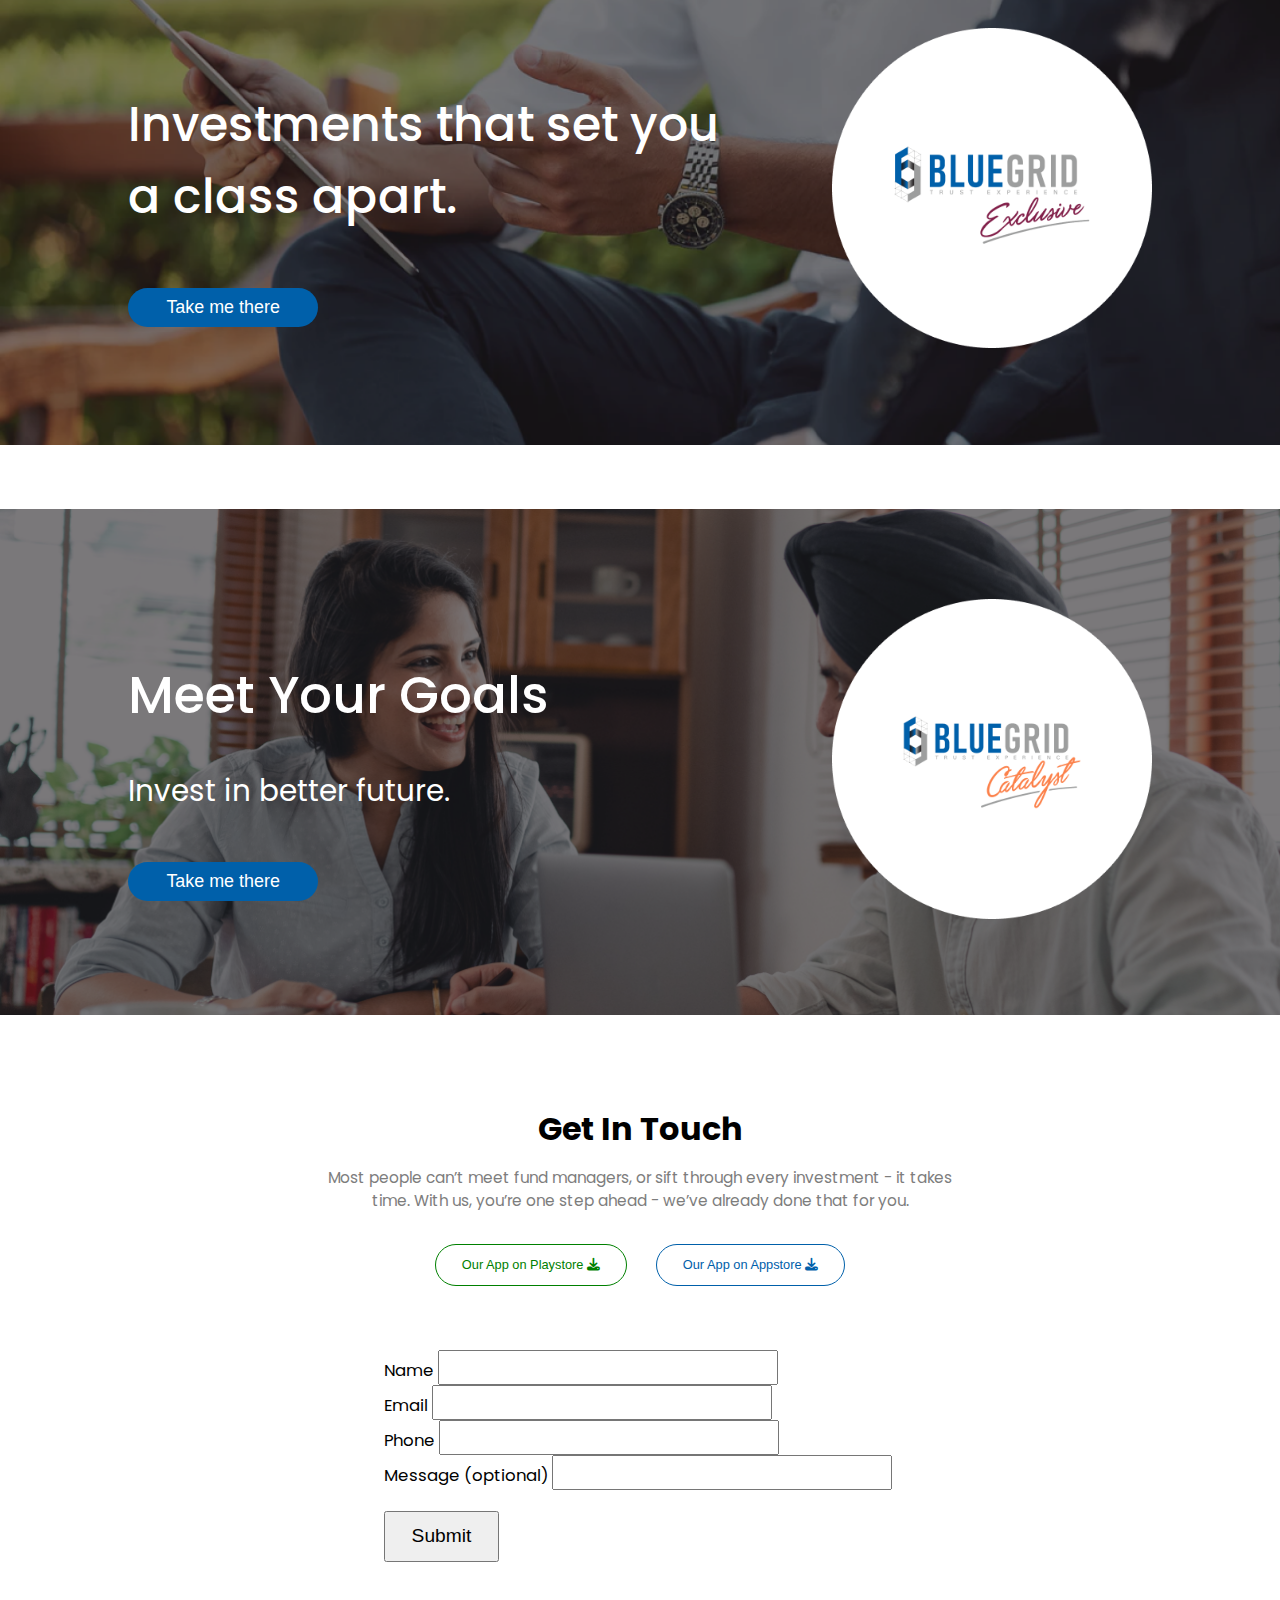
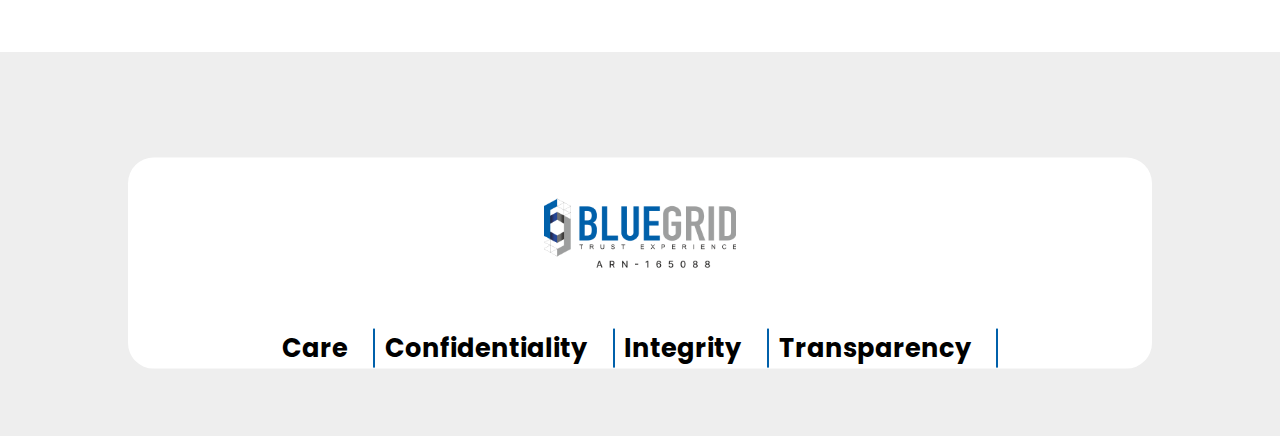
==== commit 2cbf361c: "first commit" ====
--- a/index.html
+++ b/index.html
@@ -13,48 +13,48 @@
     <link rel="stylesheet" href="style.css">
   </head>
   <body>
-  
     <nav class="navbar navbar-expand-lg navbar-light bg-light " style="background-color: white;">
-        <div class="container-fluid">
-          <a class="navbar-brand" href="index.html"><img src="logo.png" alt=""></a>
-          <button class="navbar-toggler" type="button" data-bs-toggle="collapse" data-bs-target="#navbarSupportedContent" aria-controls="navbarSupportedContent" aria-expanded="false" aria-label="Toggle navigation">
-            <span class="navbar-toggler-icon"></span>
-          </button>
-          <div class="collapse navbar-collapse" id="navbarSupportedContent">
-            <ul class="navbar-nav ms-auto mb-2 mb-lg-0">
-              <li class="nav-item dropdown">
-                <a class="nav-link dropsetone" data-bs-toggle="dropdown" aria-current="page" href="#">Brands <i style="font-size: 1vw;padding-left: 0.5vw;" class="fa-solid fa-angle-down"></i></a>
-                <ul class="dropdown-menu drop-menu dropone">
-                  <li> <a class="dropdown-item" style="font-size: 1.2vw" href="pagetwo.html"> Exclusive </a></li>
-                  <li> <a class="dropdown-item" style="font-size: 1.2vw" href="pagethree.html"> Catalyst </a></li>
-                </ul>
-              </li>
-              <li class="nav-item dropdown">
-                <a class="nav-link" data-bs-toggle="dropdown" href="#">About <i style="font-size: 1vw;padding-left: 0.5vw;" class="fa-solid fa-angle-down"></i></a>
-                <ul class="dropdown-menu drop-menu">
-                  <li> <a class="dropdown-item" style="font-size: 1.2vw" href="pagefive.html"> Company </a></li>
-                  <li> <a class="dropdown-item" style="font-size: 1.2vw" href="pageeight.html"> Founder </a></li>
-                </ul>
-              </li>
-              <li class="nav-item dropdown">
-                <a class="nav-link" data-bs-toggle="dropdown" href="#">Services <i style="font-size: 1vw;padding-left: 0.5vw;" class="fa-solid fa-angle-down"></i></a>
-                <ul class="dropdown-menu drop-menu">
-                  <li> <a class="dropdown-item" style="font-size: 1.2vw" href="pageseven.html"> Exclusive Services </a></li>
-                  <li> <a class="dropdown-item" style="font-size: 1.2vw" href="pagesix.html"> Catalyst Services </a></li>
-                </ul>
-              </li>
-              <li class="nav-item">
-                <a class="nav-link" href="pagefour.html">Get in Touch</a>
-              </li>
-              
-              <li class="nav-item" style="margin-top: 0.3vw;">
-                <a id="navbtn" href="#">Login</a>
-              </li>
-            </ul>
+      <div class="container-fluid">
+        <a class="navbar-brand" href="index.html"><img src="logo.png" alt=""></a>
+        <button class="navbar-toggler" type="button" data-bs-toggle="collapse" data-bs-target="#navbarSupportedContent" aria-controls="navbarSupportedContent" aria-expanded="false" aria-label="Toggle navigation">
+          <span class="navbar-toggler-icon"></span>
+        </button>
+        <div class="collapse navbar-collapse" id="navbarSupportedContent">
+          <ul class="navbar-nav ms-auto mb-2 mb-lg-0">
+            <li class="nav-item dropdown">
+              <a class="nav-link dropsetone" data-bs-toggle="dropdown" aria-current="page" href="#">Brands <i style="font-size: 1vw;padding-left: 0.5vw;" class="fa-solid fa-angle-down"></i></a>
+              <ul class="dropdown-menu drop-menu dropone">
+                <li> <a class="dropdown-item" style="font-size: 1.2vw" href="pagetwo.html"> Exclusive </a></li>
+                <li> <a class="dropdown-item" style="font-size: 1.2vw" href="pagethree.html"> Catalyst </a></li>
+              </ul>
+            </li>
+            <li class="nav-item dropdown">
+              <a class="nav-link" data-bs-toggle="dropdown" href="#">About <i style="font-size: 1vw;padding-left: 0.5vw;" class="fa-solid fa-angle-down"></i></a>
+              <ul class="dropdown-menu drop-menu">
+                <li> <a class="dropdown-item" style="font-size: 1.2vw" href="about.html"> Company </a></li>
+                <li> <a class="dropdown-item" style="font-size: 1.2vw" href="pageeight.html"> Founder </a></li>
+                <li> <a class="dropdown-item" style="font-size: 1.2vw" href="pagefive.html"> Our Approach </a></li>
+              </ul>
+            </li>
+            <li class="nav-item dropdown">
+              <a class="nav-link" data-bs-toggle="dropdown" href="#">Services <i style="font-size: 1vw;padding-left: 0.5vw;" class="fa-solid fa-angle-down"></i></a>
+              <ul class="dropdown-menu drop-menu">
+                <li> <a class="dropdown-item" style="font-size: 1.2vw" href="pageseven.html"> Exclusive Services </a></li>
+                <li> <a class="dropdown-item" style="font-size: 1.2vw" href="pagesix.html"> Catalyst Services </a></li>
+              </ul>
+            </li>
+            <li class="nav-item">
+              <a class="nav-link" href="pagefour.html">Get in Touch</a>
+            </li>
+            
+            <li class="nav-item" style="margin-top: 0.3vw;">
+              <a id="navbtn" href="#">Login</a>
+            </li>
+          </ul>
 
-          </div>
         </div>
-      </nav>
+      </div>
+    </nav>
 
 
       <div class="home-section-one">
--- a/style.css
+++ b/style.css
@@ -2,7 +2,9 @@
     margin: 0;
     padding: 0;
     overflow-x: hidden;
-}
+    font-family: "Poppins";
+}
+
 .navbar-nav{
     padding: 1.5vw 1vw 1.5vw 1vw;
 }
@@ -33,8 +35,8 @@
 #appinstallapple{
     background-color: transparent;
     border: none;
-    border: 1px solid black;
-    color: black;
+    border: 1px solid #0060AA;
+    color: #0060AA;
     padding: 1vw 2vw 1vw 2vw;
     border-radius: 2vw;
     font-size: 1vw;
@@ -172,8 +174,8 @@
 .footer-white img{
     margin-left: 50%;
     transform: translateX(-50%);
-    width: 10vw;
-    margin-top: 4.9%;
+    width: 15vw;
+    margin-top: 4%;
 }
 .footer-elements{
     display:flex;
@@ -273,7 +275,7 @@
 /*===================PAGE THREEE======================*/
 
 .p3-section-one{
-    background-image: url(img/p3headimg.png);
+    background-image: url(img/p3headimg.jpg);
     background-size: cover;
     padding-top: 20%;
     padding-left: 8%;
@@ -337,11 +339,12 @@
     height: 100vh;
 }
 .p3-section-four{
-    background-image: url(img/p3footimg.png);
+    background-image: url(img/p3footimg.jpg);
     background-size: cover;
     padding-bottom: 25%;
     padding-left: 8%;
     padding-top: 9%;
+    
 }
 .p3-section-four h1{
     font-size: 3.8vw;
@@ -359,8 +362,13 @@
     font-weight: 700;
 }
 .p4-section-one-socials{
-    text-align: center;
-    margin-top: 5%;
+    
+    display: flex;
+    align-items: center;
+    justify-content: space-between;
+    width: 35%;
+    margin-left: -3%;
+    
 }
 .p4-section-one-socials button{
     height: 5vw;
@@ -368,8 +376,10 @@
     border-radius: 50%;
     margin-left: 1vw;
     background-color: transparent;
-    border: 0.2vw solid black;
+    border: 0.2vw solid white;
     font-size: 1.5vw;
+    color: white;
+    margin-top: 15%;
 }
 .p4-section-two{
     display: flex;
@@ -452,6 +462,14 @@
     font-size: 1vw;
     color: white;
 }
+.p4-secfour-one a:nth-child(2){
+    margin-top: 24%;
+    
+ }
+ .p4-secfour-one a:nth-child(3){
+    margin-top: 27%;
+    
+ }
 .p4-secfour-two{
     width: 55%;
 }
@@ -637,4 +655,200 @@
 .p7-one-img img{
     width: 30vw;
     margin-left: 15%;
+}
+
+.about-section-one{
+    background-image:linear-gradient(to bottom, rgba(245, 255, 255, 0.3), rgba(2, 100, 212, 0.8)),
+    url('finance.jpg');
+    background-size: cover;
+    padding-top: 14%;
+    padding-bottom: 10%;
+    background-position: center;
+}
+.about-section-one h1{
+    color: white;
+    text-align: center;
+    font-family: "Poppins";
+    font-size: 3.4vw;
+    line-height: 140%;
+}
+.overlay button{
+  border: none;
+  border: 0.155vw solid white;
+  text-align: center;
+  background-color: transparent;
+  border-radius: 10vw;
+  margin-left: 50%;
+  transform: translateX(-50%);
+  margin-top: 4%;
+  color: white;
+  font-size: 1vw;
+  padding: 0.5vw 2vw 0.5vw 2vw;
+}
+
+.about-section-two{
+    display: flex;
+    flex-direction: row;
+    text-align: center;
+    width: 80%;
+    margin: auto;
+    margin-top: 8%;
+    margin-bottom: 8%;
+    justify-content: space-between;
+    
+}
+.about-spot{
+    width: 20%;
+}
+.about-spot h1{
+    font-size: 1vw;
+    font-family: "Poppins";
+    padding-top: 10%;
+    font-weight: 600;
+}
+.about-spot i{
+    font-size: 1.5vw;
+    color: white;
+    background-color: #0060AA;
+    border-radius: 100%;
+    padding: 2vw 2vw 2vw 2vw;
+}
+.about-spot p{
+    padding-top: 5%;
+    font-family: "Poppins";
+    font-size: 0.8vw;
+    color: rgb(103, 100, 100);
+    margin: auto;
+    line-height: 170%;
+}
+
+.who-are-we{
+    width: 100%;
+    background-color: #f4f4f4;
+    padding: 5% 0% 5% 0%;
+}
+.who-are-we-in{
+    flex-direction: row;
+    display: flex;
+    justify-content: space-between;
+    width: 80%;
+    margin: auto;
+    align-items: center;
+}
+.who-are-we-one{
+    width: 50%;
+}
+.who-are-we-two{
+    width: 45%;
+    height: 25vw;
+}
+.who-are-we-two{
+    background-image: url("finance.jpg");
+    background-size: cover;
+} 
+.who-are-we-one h1{
+    font-size: 2.5vw;
+    font-family: "Poppins";
+}
+.who-are-we-one p{
+    font-family: "Poppins";
+    font-size: 0.9vw;
+    width: 100%;
+    line-height: 190%;
+    margin-top: 5%;
+}
+.who-are-we button{
+    border: none;
+    background-color: #0060AA;
+    color: white;
+    font-size: 1vw;
+    padding: 1vw 2vw 1vw 2vw;
+}
+.who-are-we-one #p-hide{
+    font-size: 1vw;
+    width: 100%;
+    display: none;
+}
+
+
+.our-team{
+    margin-top: 10%;
+}
+
+.our-team-first{
+    display: flex;
+    width: 80%;
+    margin: auto;
+    align-items: center;
+}
+.our-team-first-one h1{
+    font-size: 3.6vw;
+    font-family: "Poppins";
+}
+.our-team-first-one p{
+    font-size: 0.9vw;
+    font-family: "Poppins";
+    width: 60%;
+    line-height: 190%;
+    margin-top: 5%;
+}
+#p-hide-second{
+    font-size: 0.9vw;
+    font-family: "Poppins";
+    width: 60%;
+    line-height: 190%;
+    display: none;
+}
+.our-team-first-two{
+    background-image: url("user.jfif");
+    width: 40vw;
+    height: 30vw;
+    background-size: cover;
+    box-shadow: 1vw 1vw 5vw rgb(190, 185, 185);
+}
+
+.our-team-first-one button{
+    border: none;
+    background-color: #0060AA;
+    color: white;
+    font-size: 1vw;
+    padding: 1vw 2vw 1vw 2vw;
+}
+
+.our-team-second{
+    margin-top: 5%;
+}
+
+.ot-first, .ot-second{
+    display: flex;
+    width: 100%;
+    margin: auto;
+}
+.ot-first .ot:nth-child(1), .ot-second .ot:nth-child(2){
+    background-color: #0060AA;
+    color: white
+}
+.ot-first .ot:nth-child(2), .ot-second .ot:nth-child(1){
+    background-color: #f4f4f4;
+}
+.ot{
+    width: 50%;
+    text-align: center;
+    padding: 10% 0% 10% 0%;
+}
+.ot h1{
+    font-size: 2vw;
+}
+.ot p{
+    font-size: 0.9vw;
+    width: 68%;
+    margin: auto;
+    line-height: 200%;
+    margin-top: 5%;
+}
+.ot button{
+    border: none;
+    font-size: 1vw;
+    background-color: white;
+    padding: 0.8vw 2vw 0.8vw 2vw;
 }